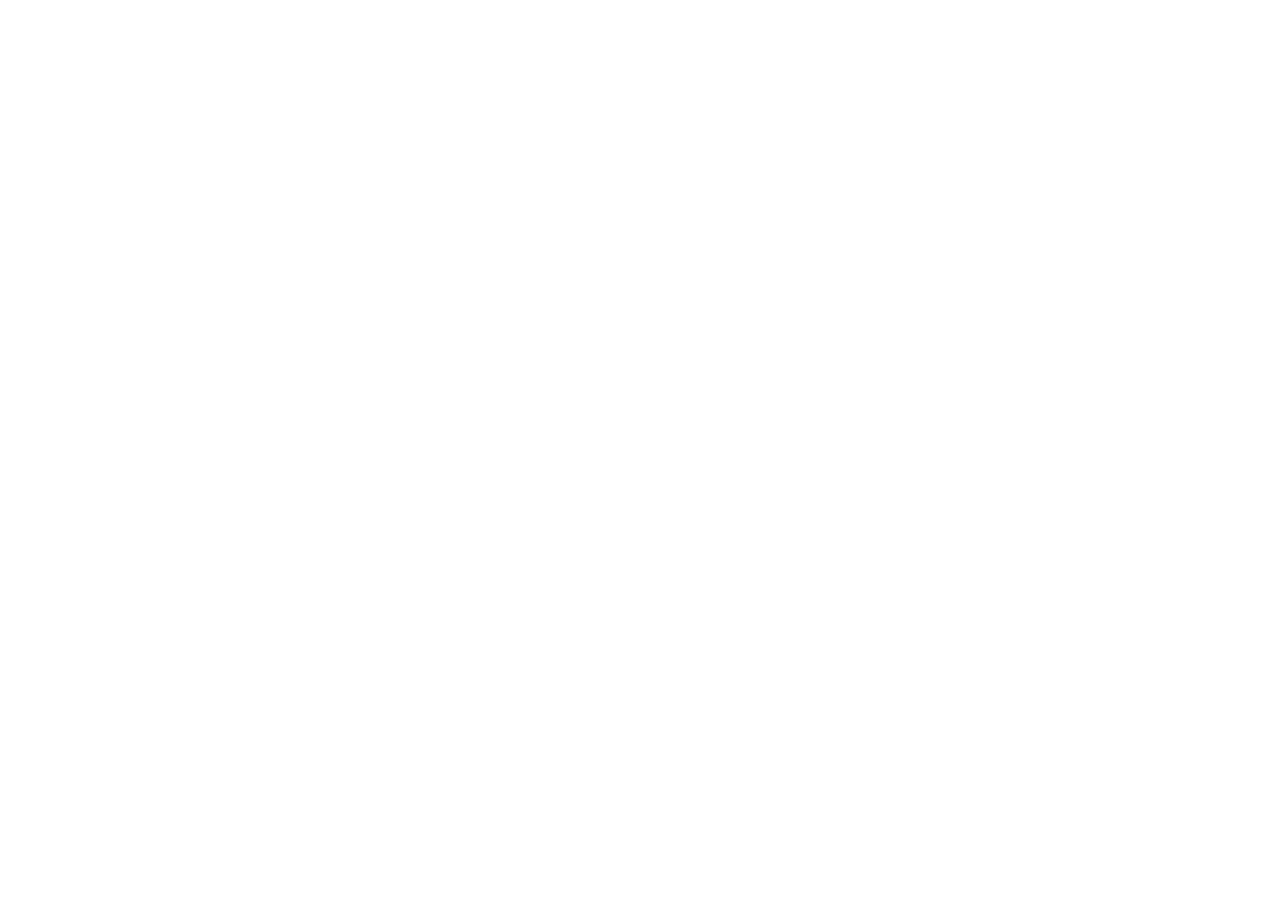
==== src/index.html @ afce5bd6 "iniciando projeto..." ====
<!DOCTYPE html>
<html lang="pt-br">
<head>
    <meta charset="UTF-8">
    <meta name="viewport" content="width=device-width, initial-scale=1.0">
    <title>Transformes 6 despertar das feras</title>
</head>
<body>
    
</body>
</html>
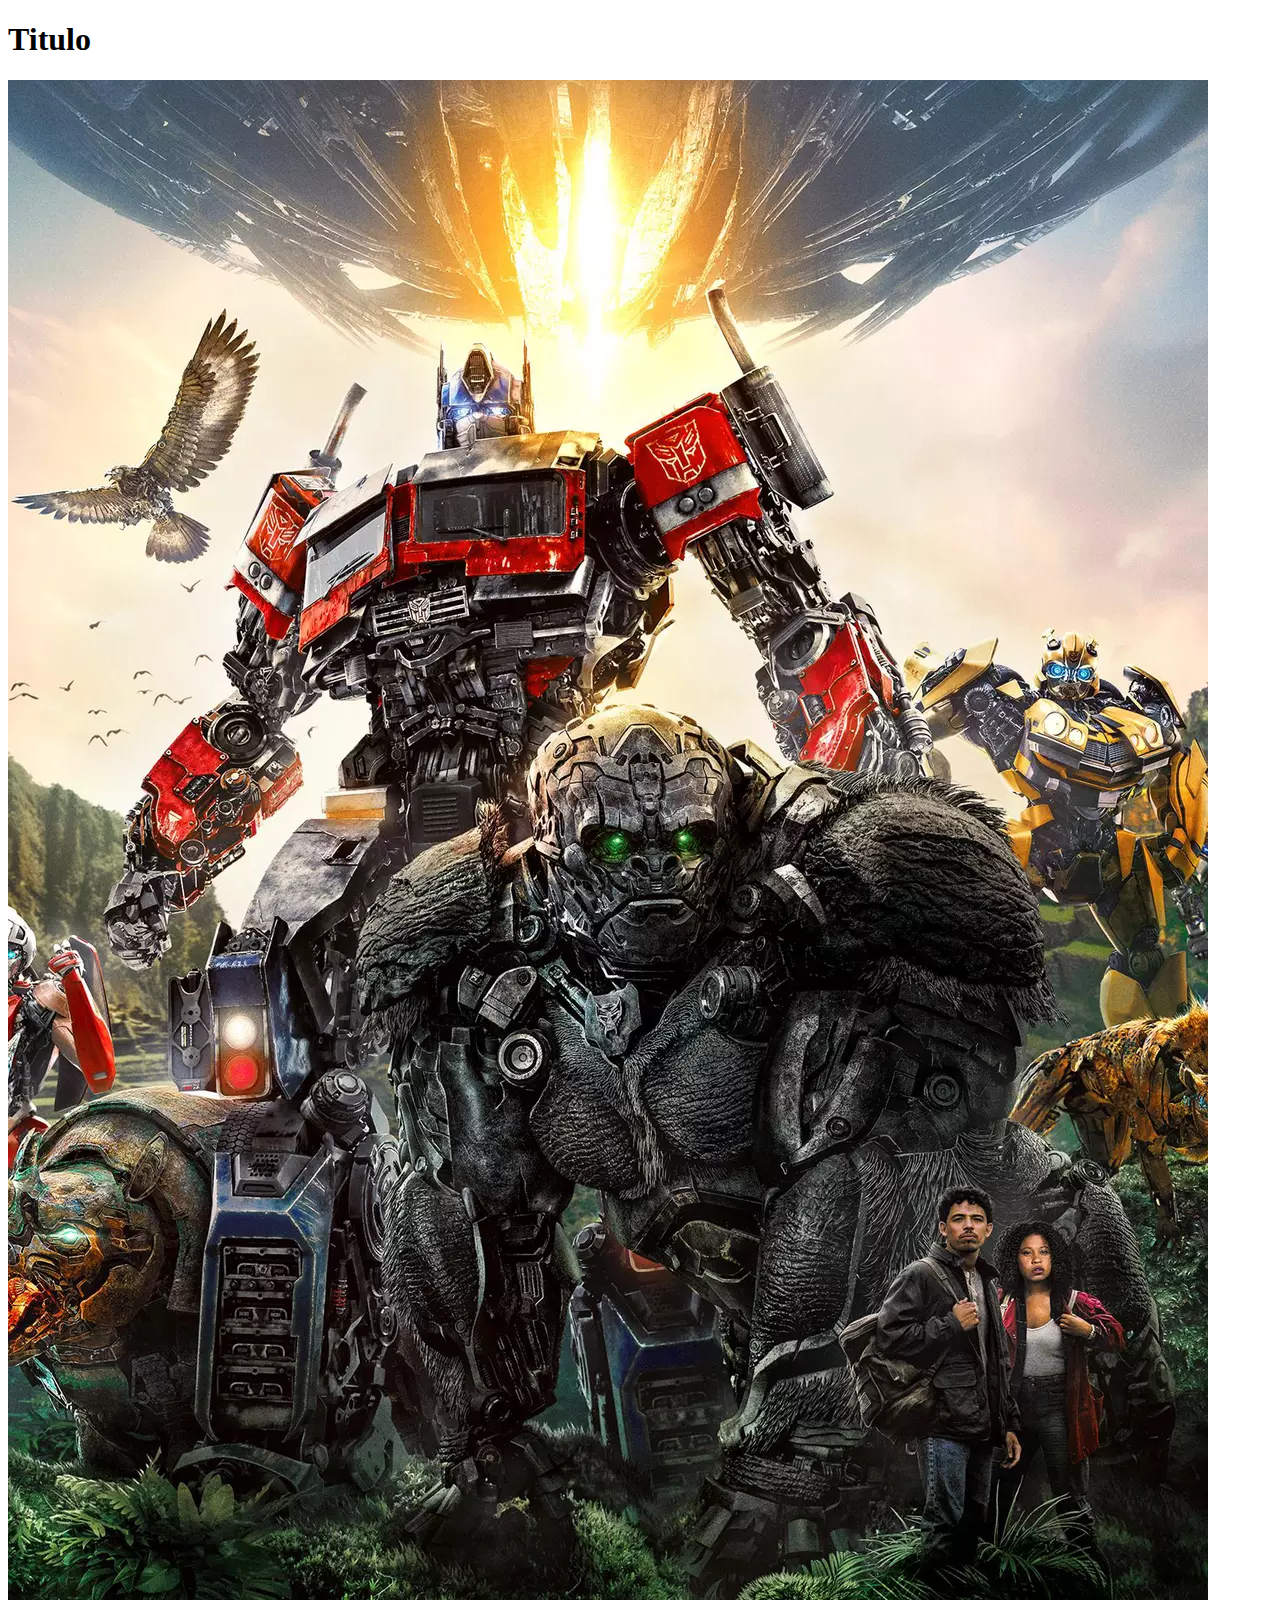
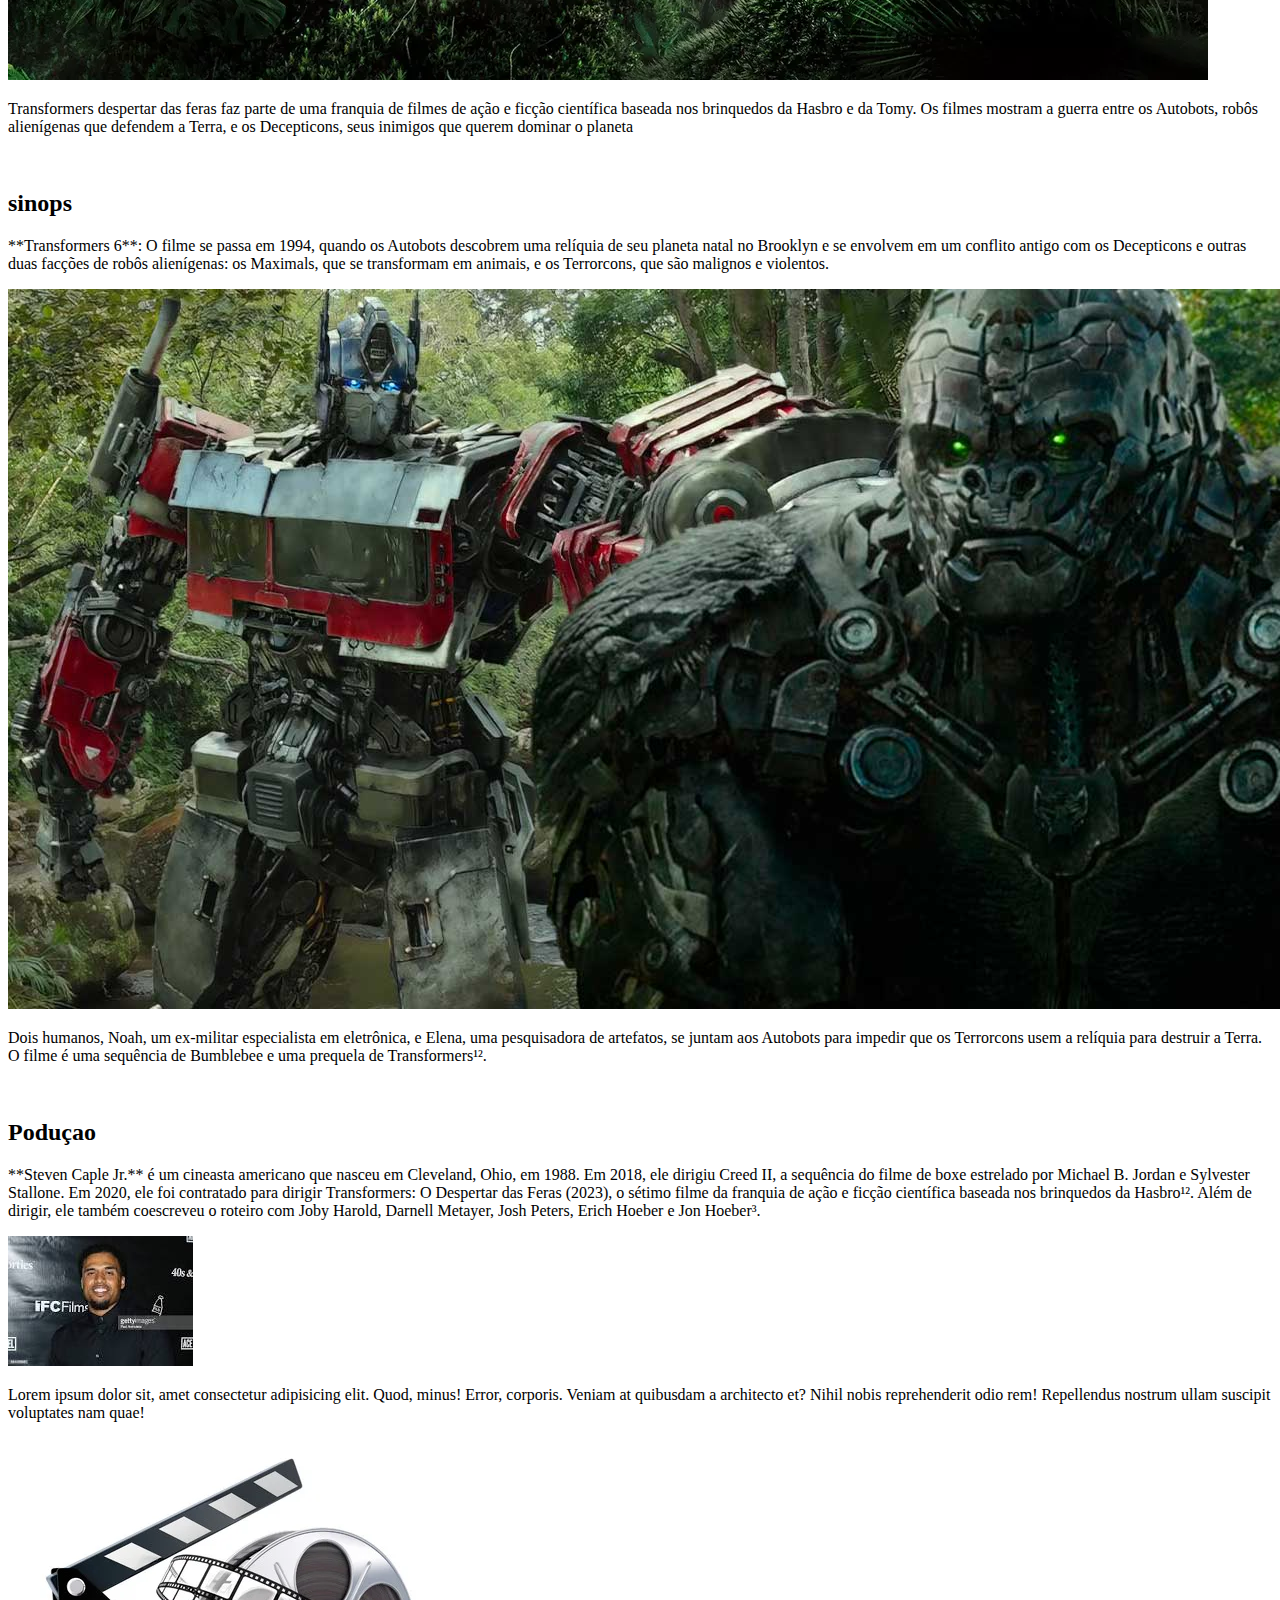
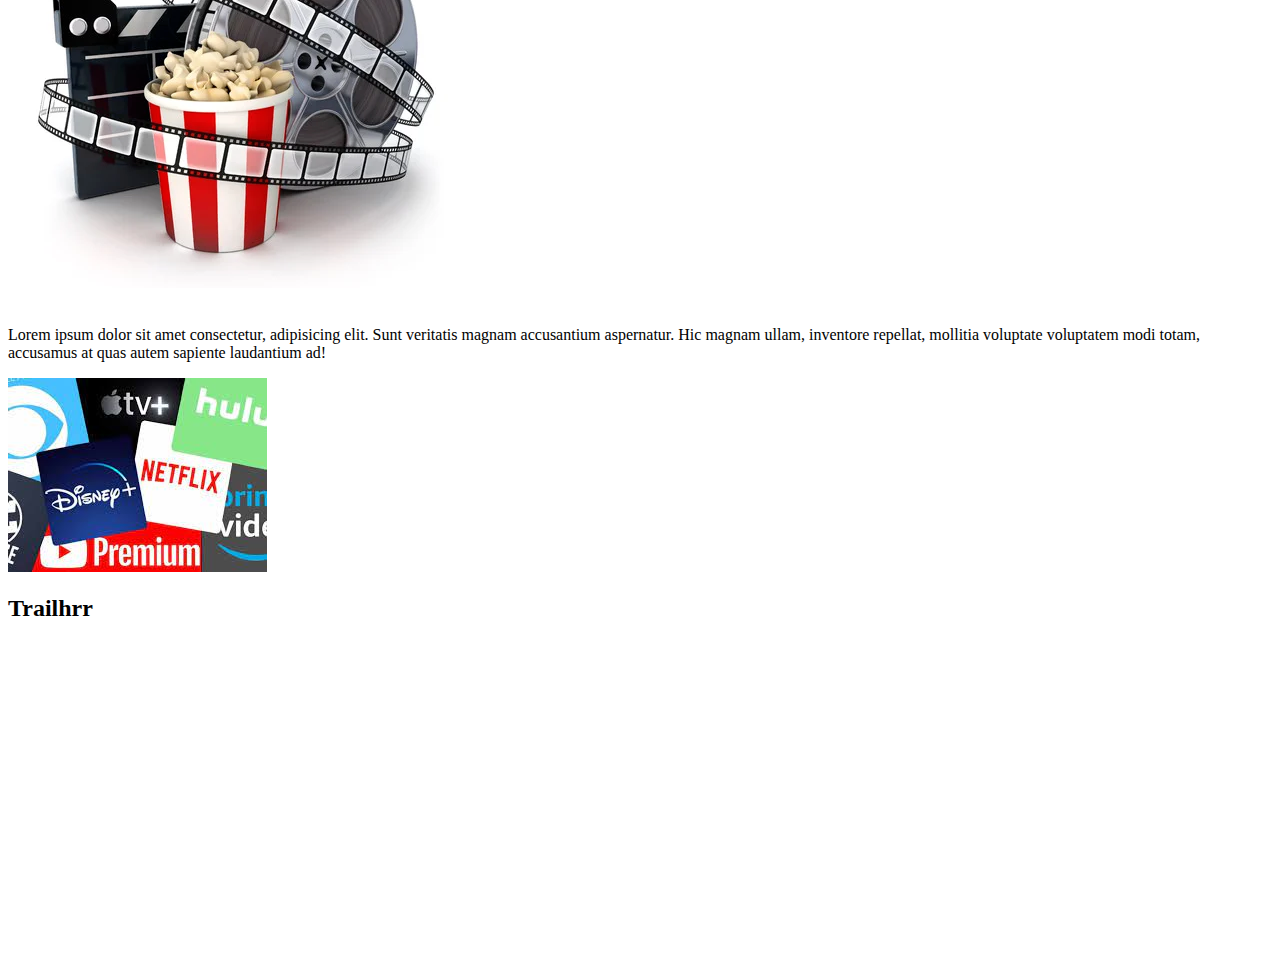
==== commit 9741108e: "atualização do aquivo index.html" ====
--- a/src/index.html
+++ b/src/index.html
@@ -3,9 +3,53 @@
 <head>
     <meta charset="UTF-8">
     <meta name="viewport" content="width=device-width, initial-scale=1.0">
-    <title>Transformes 6 despertar das feras</title>
+    <title>Transformes6 despertar das feras</title>
+    <link rel="shortcut icon" href="imagens/favicon.ico" type="image/x-icon">
 </head>
 <body>
-    
+    <header>
+
+    </header>
+    <body>
+        <section>
+            <h1>Titulo</h1>
+            <img src="imagens/capa-do-filme.png" alt="capa">
+            <p>
+                Transformers despertar das feras faz parte de uma franquia de filmes de ação e ficção científica baseada nos brinquedos da Hasbro e da Tomy. Os filmes mostram a guerra entre os Autobots, robôs alienígenas que defendem a Terra, e os Decepticons, seus inimigos que querem dominar o planeta
+            </p>
+            <br>
+            <h2>sinops</h2>
+            <p>
+                **Transformers 6**: O filme se passa em 1994, quando os Autobots descobrem uma relíquia de seu planeta natal no Brooklyn e se envolvem em um conflito antigo com os Decepticons e outras duas facções de robôs alienígenas: os Maximals, que se transformam em animais, e os Terrorcons, que são malignos e violentos.
+            </p>
+            <img src="imagens/transformers-imagem.jpg" alt="transformers-imagem">
+            <p>
+                Dois humanos, Noah, um ex-militar especialista em eletrônica, e Elena, uma pesquisadora de artefatos, se juntam aos Autobots para impedir que os Terrorcons usem a relíquia para destruir a Terra. O filme é uma sequência de Bumblebee e uma prequela de Transformers¹².
+            </p>
+            <br>
+            <h2>Poduçao</h2>
+            <p>
+                **Steven Caple Jr.** é um cineasta americano que nasceu em Cleveland, Ohio, em 1988. Em 2018, ele dirigiu Creed II, a sequência do filme de boxe estrelado por Michael B. Jordan e Sylvester Stallone. Em 2020, ele foi contratado para dirigir Transformers: O Despertar das Feras (2023), o sétimo filme da franquia de ação e ficção científica baseada nos brinquedos da Hasbro¹². Além de dirigir, ele também coescreveu o roteiro com Joby Harold, Darnell Metayer, Josh Peters, Erich Hoeber e Jon Hoeber³.
+            </p>
+            <img src="imagens/diretor.jpeg" alt="diretor">
+            <p>
+                Lorem ipsum dolor sit, amet consectetur adipisicing elit. Quod, minus! Error, corporis. Veniam at quibusdam a architecto et? Nihil nobis reprehenderit odio rem! Repellendus nostrum ullam suscipit voluptates nam quae!
+            </p>
+            <img src="imagens/filmes.png" alt="filmes">
+            <table>
+
+            </table>
+            <br>
+            <p>
+                Lorem ipsum dolor sit amet consectetur, adipisicing elit. Sunt veritatis magnam accusantium aspernatur. Hic magnam ullam, inventore repellat, mollitia voluptate voluptatem modi totam, accusamus at quas autem sapiente laudantium ad!
+            </p>
+            <table>
+
+            </table>
+            <img src="imagens/streamers.jpeg" alt="streamers">
+            <h2>Trailhrr</h2>
+            <iframe width="560" height="315" src="https://www.youtube.com/embed/iRa1o0OGQUc" title="YouTube video player" frameborder="0" allow="accelerometer; autoplay; clipboard-write; encrypted-media; gyroscope; picture-in-picture; web-share" allowfullscreen></iframe>
+        </section>
+    </body>
 </body>
 </html>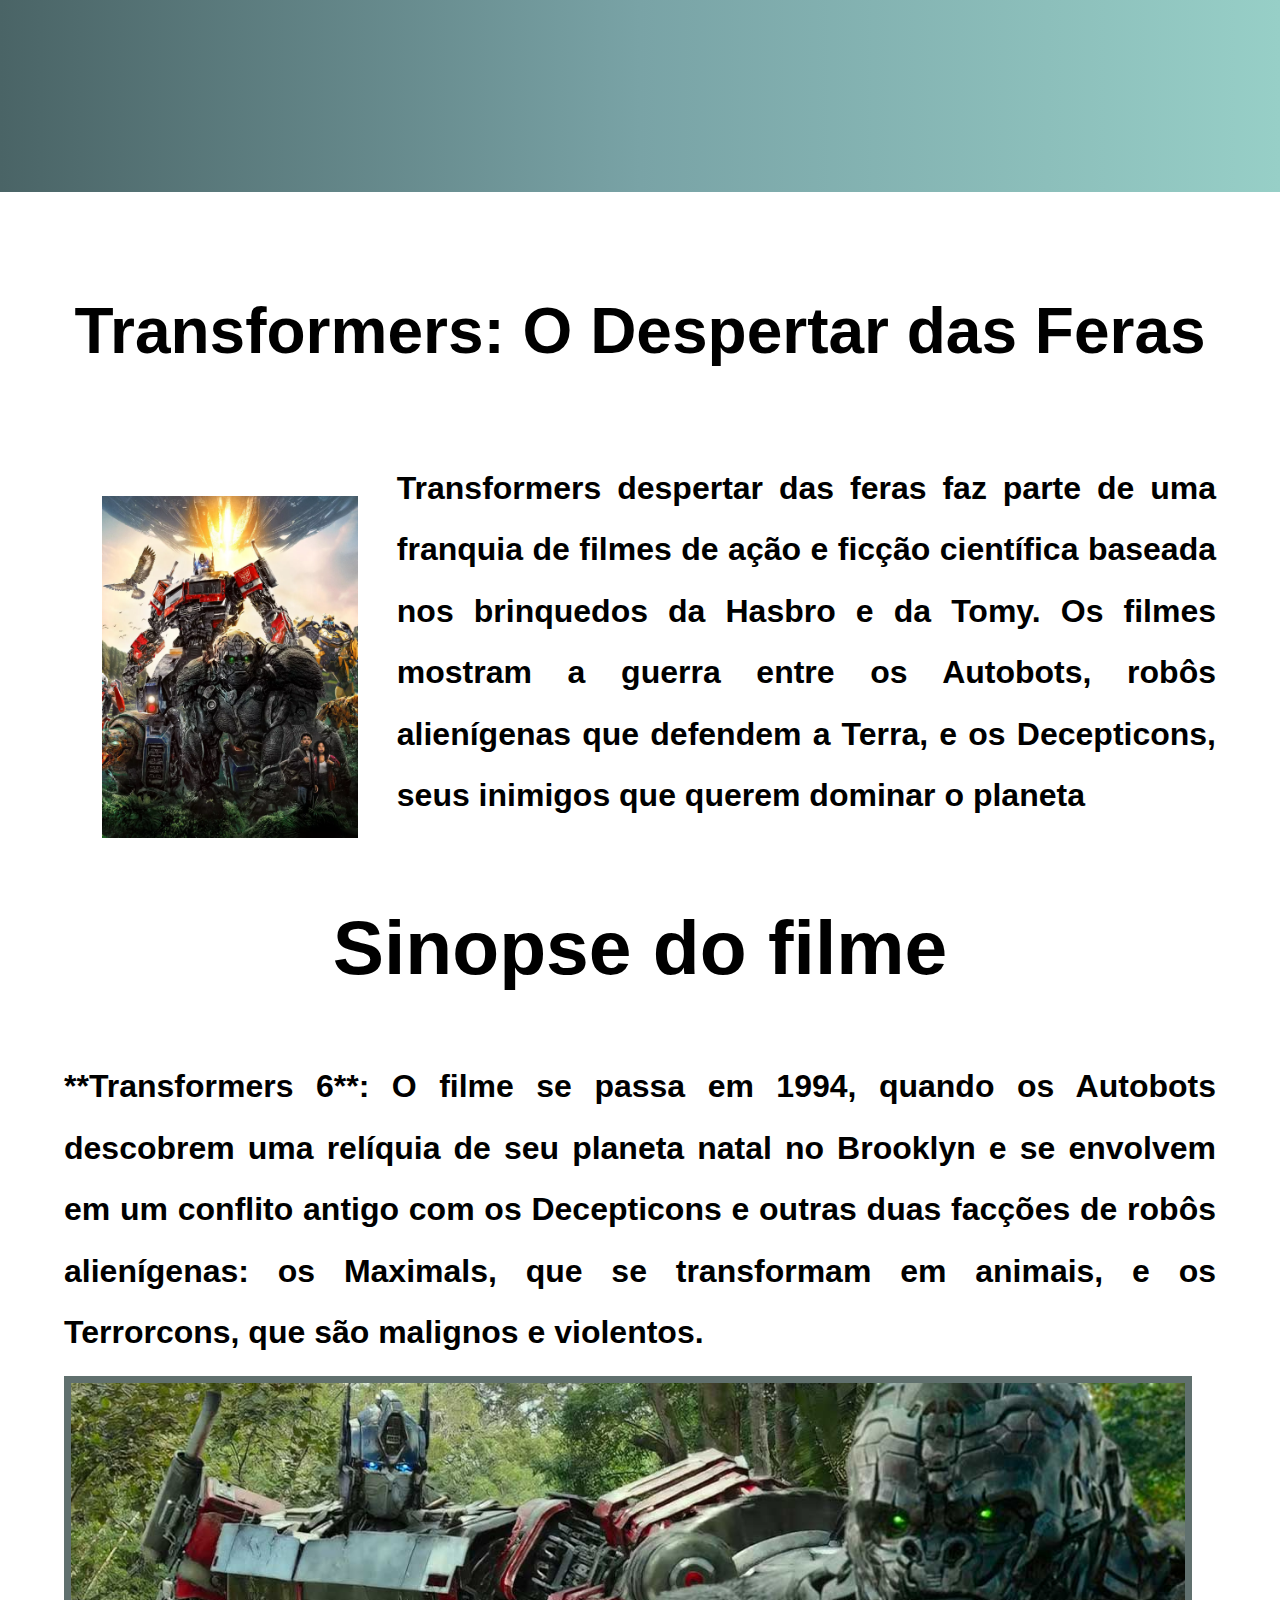
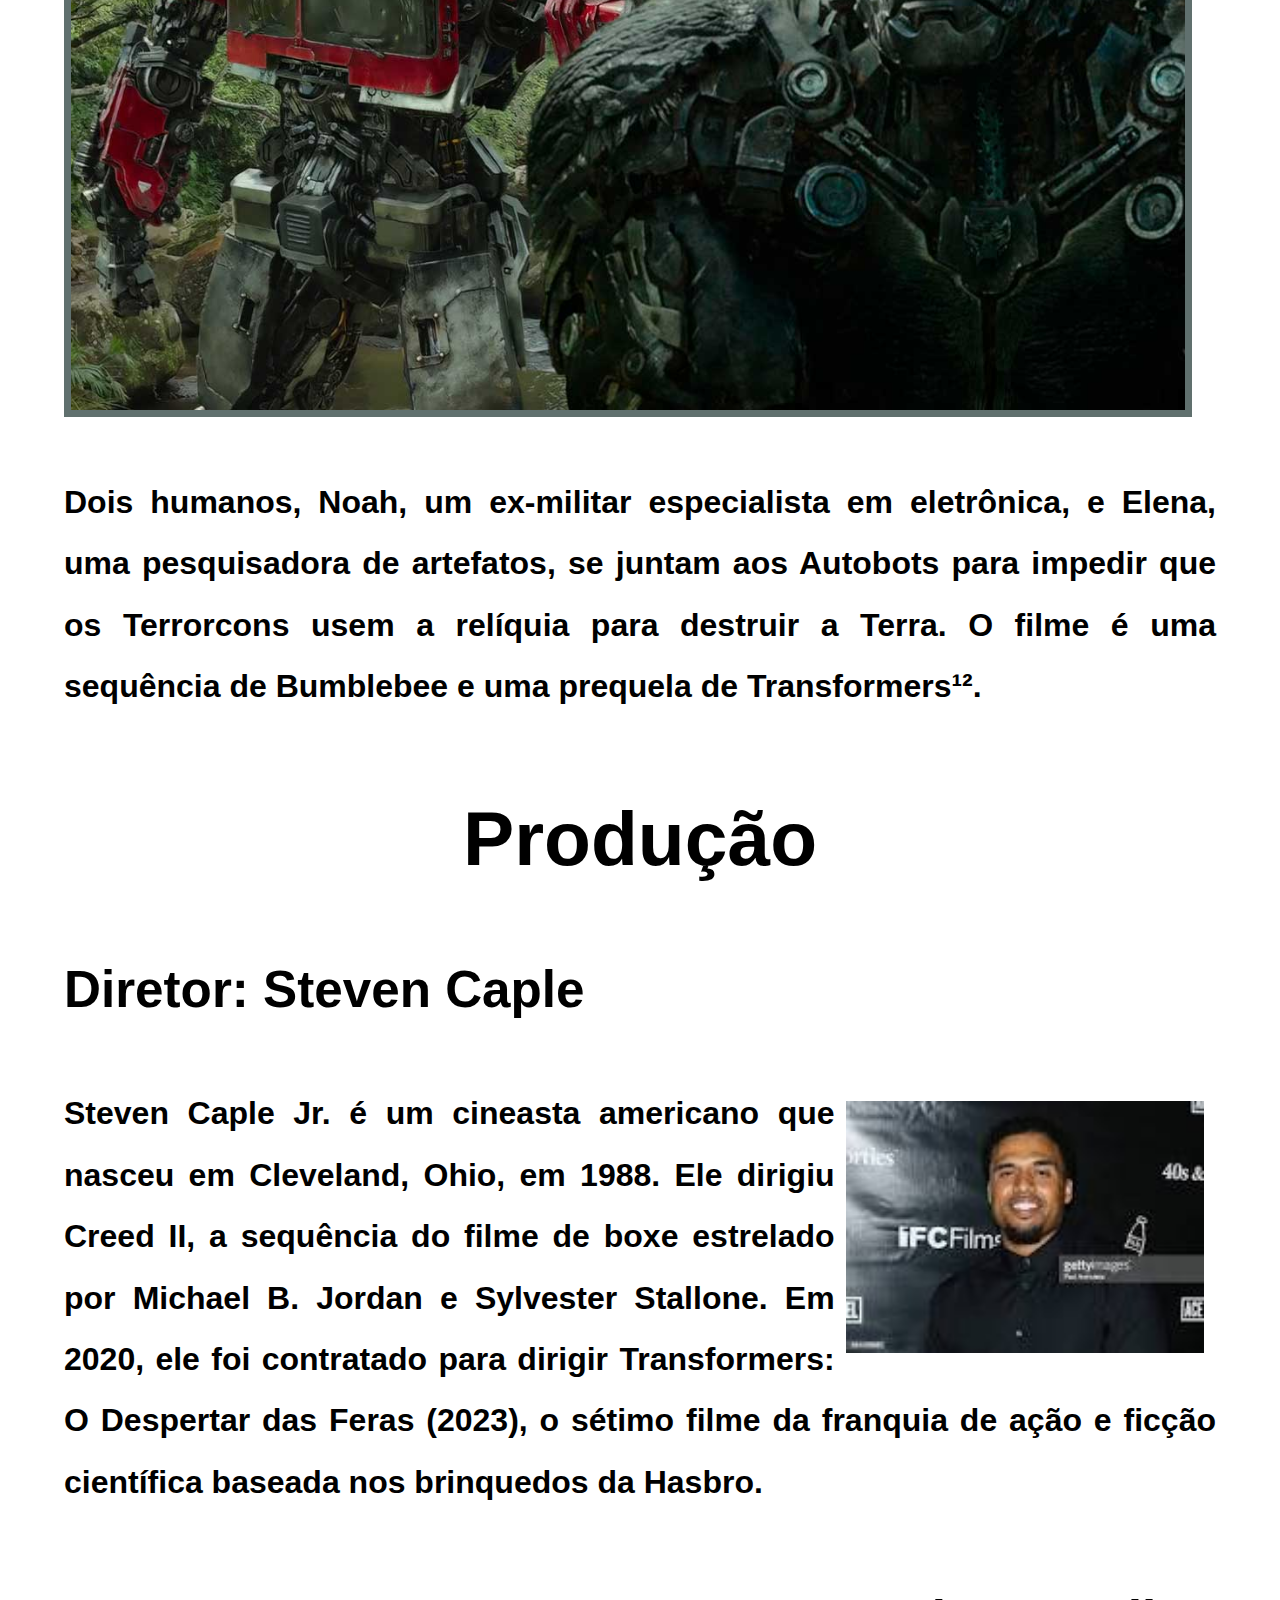
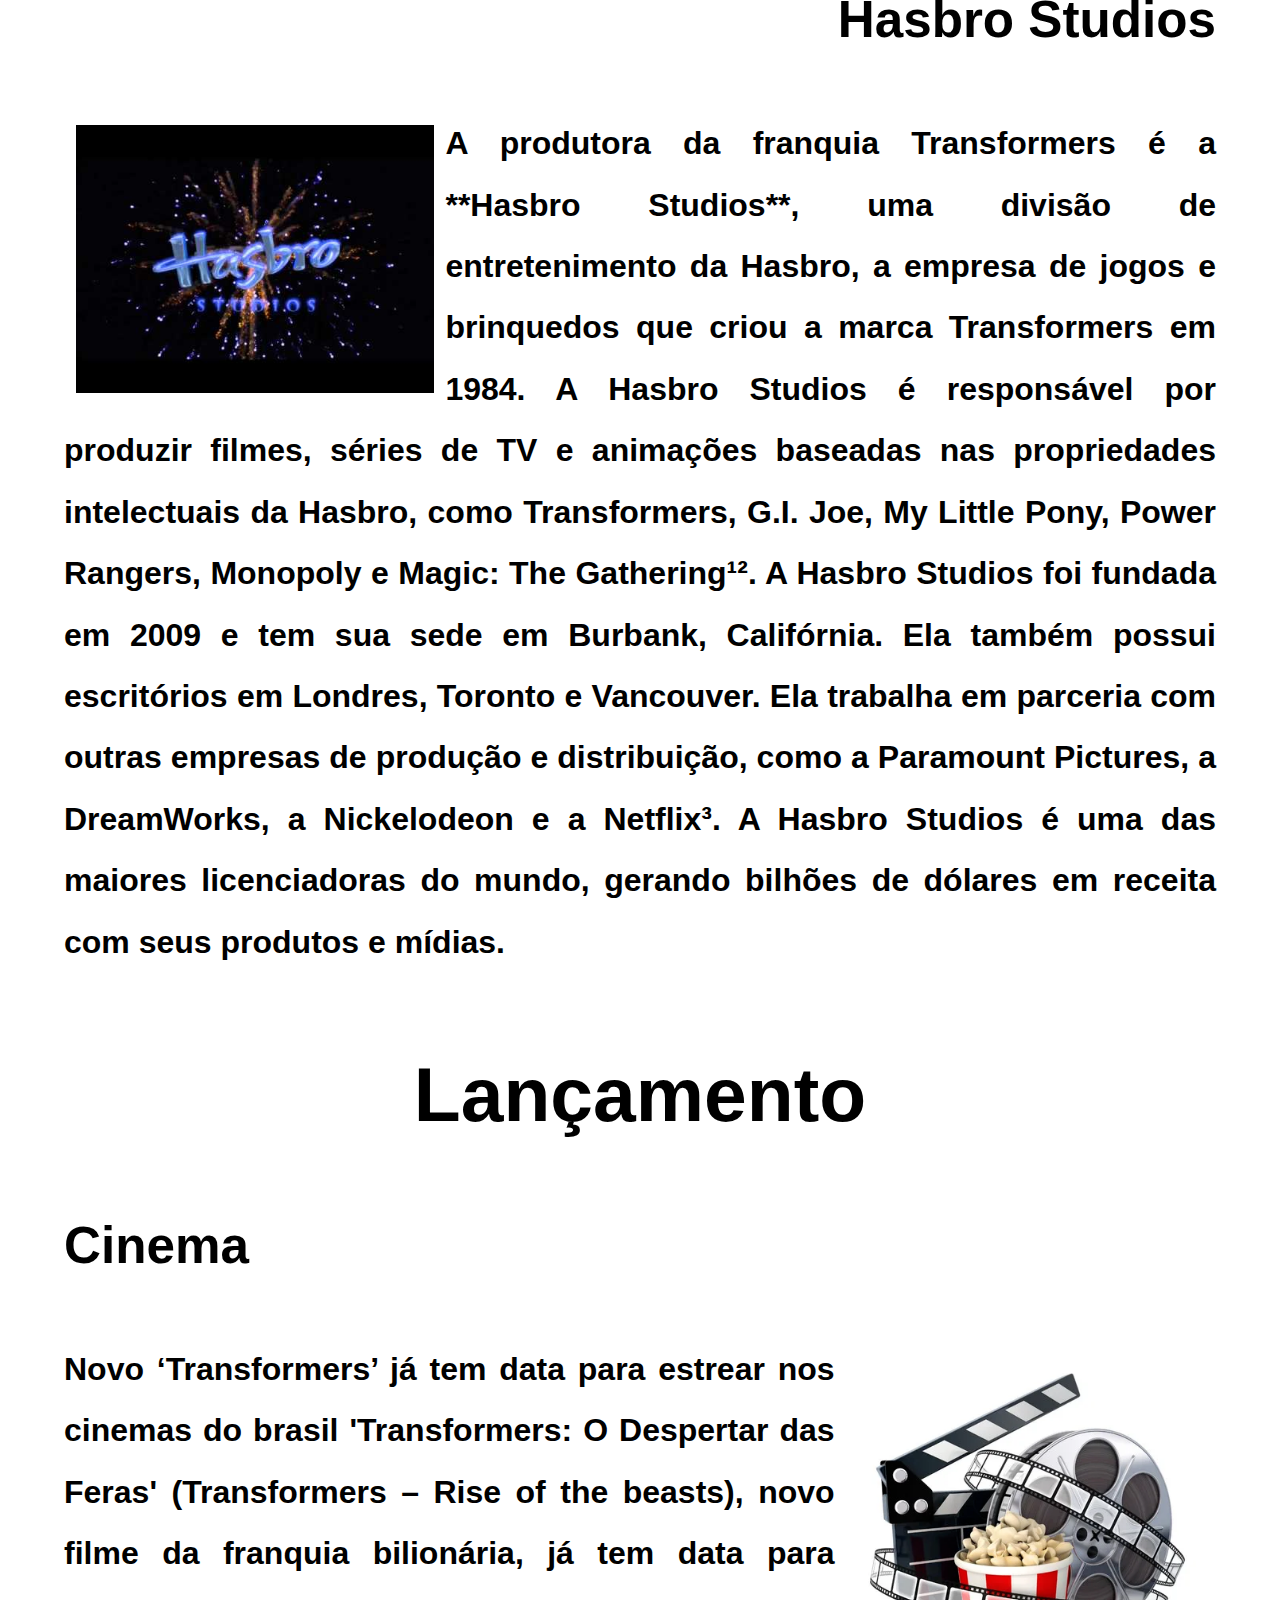
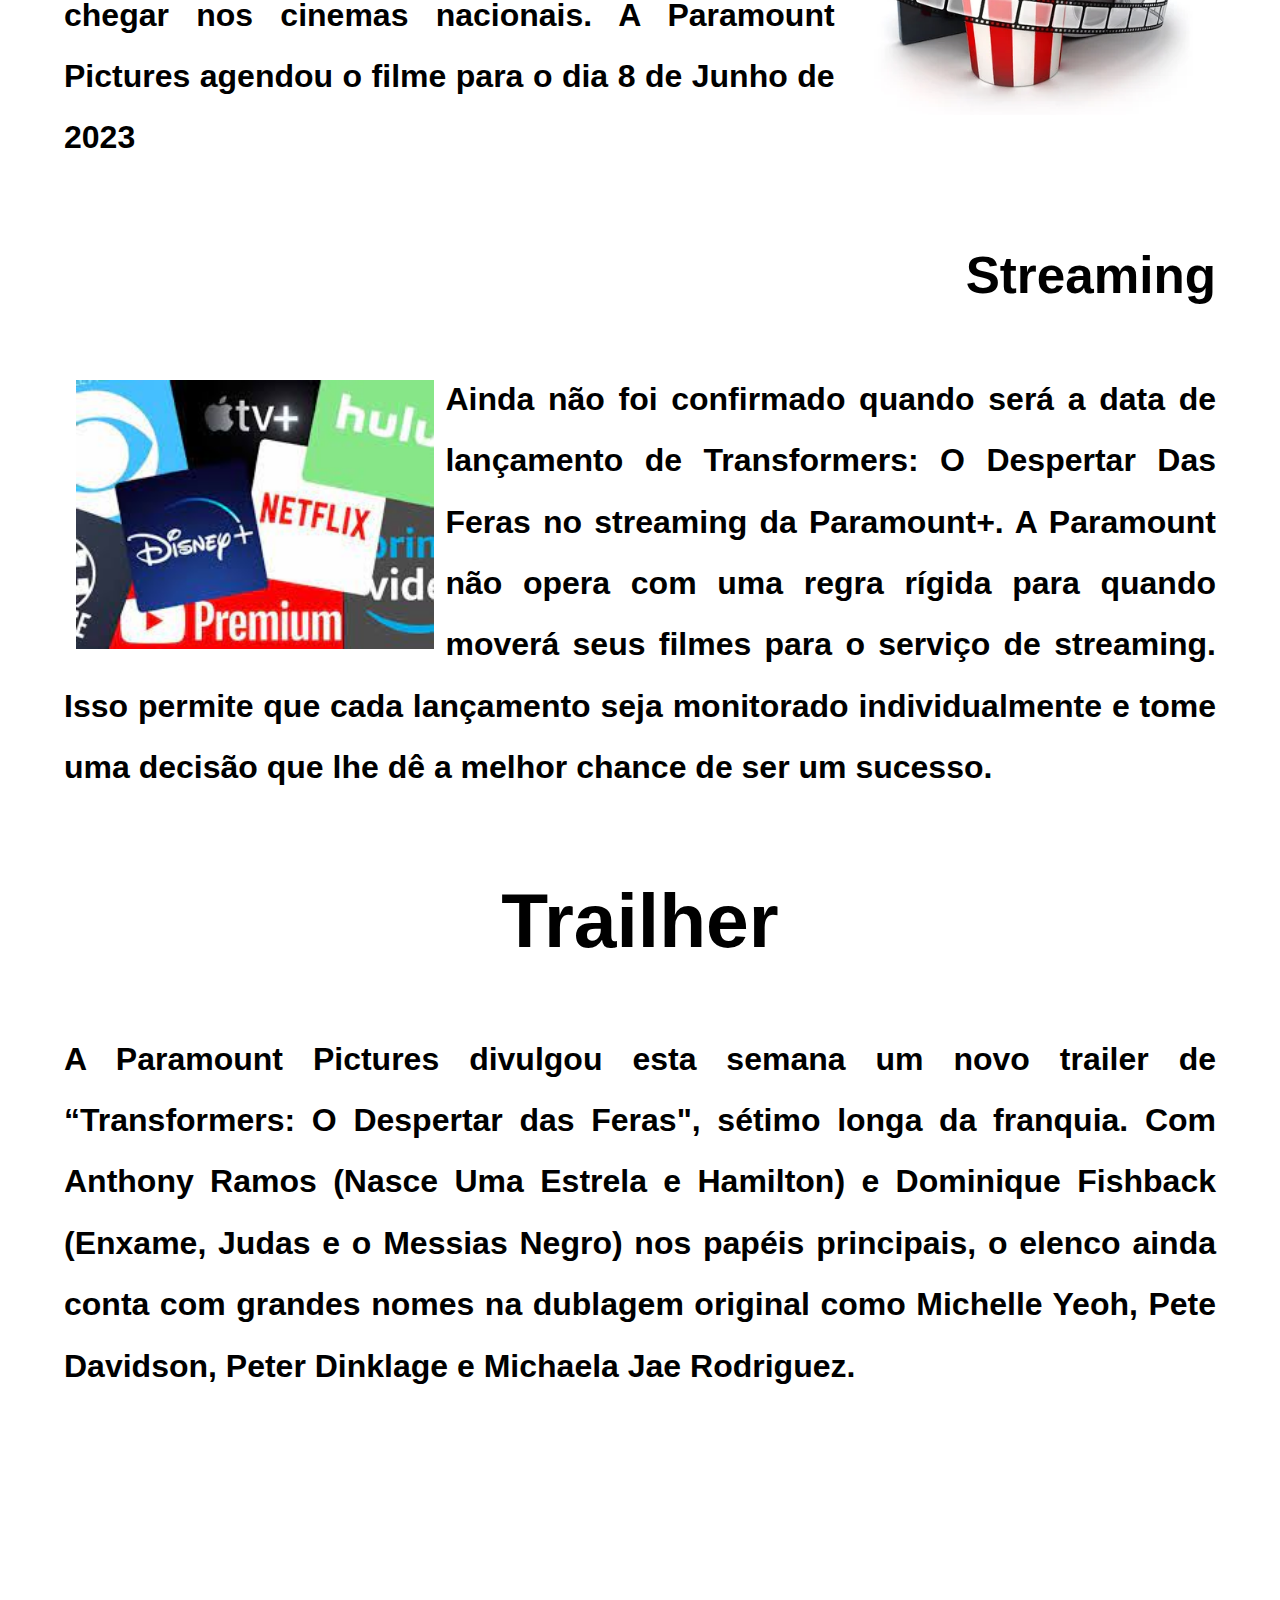
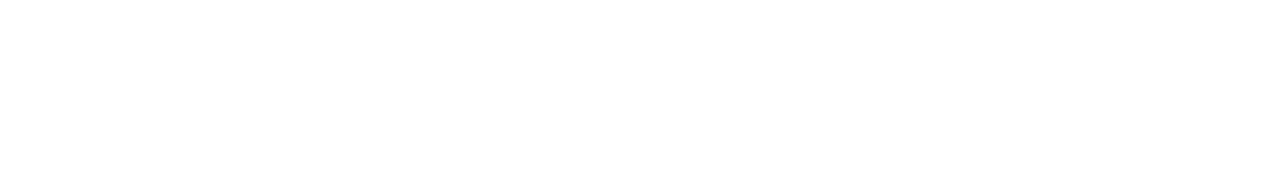
==== commit 3394a39b: "atualização" ====
--- a/src/index.html
+++ b/src/index.html
@@ -5,51 +5,56 @@
     <meta name="viewport" content="width=device-width, initial-scale=1.0">
     <title>Transformes6 despertar das feras</title>
     <link rel="shortcut icon" href="imagens/favicon.ico" type="image/x-icon">
+    <link rel="stylesheet" href="css/style.css">
 </head>
 <body>
     <header>
 
     </header>
-    <body>
+    <main>
         <section>
-            <h1>Titulo</h1>
-            <img src="imagens/capa-do-filme.png" alt="capa">
+            <h1>Transformers: O Despertar das Feras</h1>
+            <img class="imagem-esquerda" id="capa" src="imagens/capa-do-filme.png" alt="capa">
             <p>
                 Transformers despertar das feras faz parte de uma franquia de filmes de ação e ficção científica baseada nos brinquedos da Hasbro e da Tomy. Os filmes mostram a guerra entre os Autobots, robôs alienígenas que defendem a Terra, e os Decepticons, seus inimigos que querem dominar o planeta
             </p>
-            <br>
-            <h2>sinops</h2>
+            <h2 class="titulo">Sinopse do filme</h2>
             <p>
                 **Transformers 6**: O filme se passa em 1994, quando os Autobots descobrem uma relíquia de seu planeta natal no Brooklyn e se envolvem em um conflito antigo com os Decepticons e outras duas facções de robôs alienígenas: os Maximals, que se transformam em animais, e os Terrorcons, que são malignos e violentos.
             </p>
-            <img src="imagens/transformers-imagem.jpg" alt="transformers-imagem">
+            <img class="transformers-imagem" src="imagens/transformers-imagem.jpg" alt="transformers-imagem">
             <p>
                 Dois humanos, Noah, um ex-militar especialista em eletrônica, e Elena, uma pesquisadora de artefatos, se juntam aos Autobots para impedir que os Terrorcons usem a relíquia para destruir a Terra. O filme é uma sequência de Bumblebee e uma prequela de Transformers¹².
             </p>
-            <br>
-            <h2>Poduçao</h2>
+            <h2 class="titulo">Produção</h2>
+            <h2 class="titulo-esquerda">Diretor: Steven Caple</h2>
+            <img class="imagem-direita imagens" id="diretor" src="imagens/diretor.jpeg" alt="diretor">
             <p>
-                **Steven Caple Jr.** é um cineasta americano que nasceu em Cleveland, Ohio, em 1988. Em 2018, ele dirigiu Creed II, a sequência do filme de boxe estrelado por Michael B. Jordan e Sylvester Stallone. Em 2020, ele foi contratado para dirigir Transformers: O Despertar das Feras (2023), o sétimo filme da franquia de ação e ficção científica baseada nos brinquedos da Hasbro¹². Além de dirigir, ele também coescreveu o roteiro com Joby Harold, Darnell Metayer, Josh Peters, Erich Hoeber e Jon Hoeber³.
+                Steven Caple Jr. é um cineasta americano que nasceu em Cleveland, Ohio, em 1988. Ele dirigiu Creed II, a sequência do filme de boxe estrelado por Michael B. Jordan e Sylvester Stallone. Em 2020, ele foi contratado para dirigir Transformers: O Despertar das Feras (2023), o sétimo filme da franquia de ação e ficção científica baseada nos brinquedos da Hasbro.
             </p>
-            <img src="imagens/diretor.jpeg" alt="diretor">
+            <h2 class="titulo-direita">Hasbro Studios</h2>
+            <img class="imagem-esquerda imagens" id="estudio" src="imagens/studio.jpg" alt="estudio marca">
             <p>
-                Lorem ipsum dolor sit, amet consectetur adipisicing elit. Quod, minus! Error, corporis. Veniam at quibusdam a architecto et? Nihil nobis reprehenderit odio rem! Repellendus nostrum ullam suscipit voluptates nam quae!
+                A produtora da franquia Transformers é a **Hasbro Studios**, uma divisão de entretenimento da Hasbro, a empresa de jogos e brinquedos que criou a marca Transformers em 1984. A Hasbro Studios é responsável por produzir filmes, séries de TV e animações baseadas nas propriedades intelectuais da Hasbro, como Transformers, G.I. Joe, My Little Pony, Power Rangers, Monopoly e Magic: The Gathering¹². A Hasbro Studios foi fundada em 2009 e tem sua sede em Burbank, Califórnia. Ela também possui escritórios em Londres, Toronto e Vancouver. Ela trabalha em parceria com outras empresas de produção e distribuição, como a Paramount Pictures, a DreamWorks, a Nickelodeon e a Netflix³. A Hasbro Studios é uma das maiores licenciadoras do mundo, gerando bilhões de dólares em receita com seus produtos e mídias.
             </p>
-            <img src="imagens/filmes.png" alt="filmes">
-            <table>
-
-            </table>
-            <br>
+            <h2 class="titulo">Lançamento</h2>
+            <h2 class="titulo-esquerda">Cinema</h2>
+            <img class="imagem-direita imagens" src="imagens/filmes.png" alt="filmes">
             <p>
-                Lorem ipsum dolor sit amet consectetur, adipisicing elit. Sunt veritatis magnam accusantium aspernatur. Hic magnam ullam, inventore repellat, mollitia voluptate voluptatem modi totam, accusamus at quas autem sapiente laudantium ad!
+                Novo ‘Transformers’ já tem data para estrear nos cinemas do brasil
+                'Transformers: O Despertar das Feras' (Transformers – Rise of the beasts), novo filme da franquia bilionária, já tem data para chegar nos cinemas nacionais. A Paramount Pictures agendou o filme para o dia 8 de Junho de 2023
             </p>
-            <table>
-
-            </table>
-            <img src="imagens/streamers.jpeg" alt="streamers">
-            <h2>Trailhrr</h2>
-            <iframe width="560" height="315" src="https://www.youtube.com/embed/iRa1o0OGQUc" title="YouTube video player" frameborder="0" allow="accelerometer; autoplay; clipboard-write; encrypted-media; gyroscope; picture-in-picture; web-share" allowfullscreen></iframe>
+            <h2 class="titulo-direita">Streaming</h2>
+            <img class="imagem-esquerda imagens" src="imagens/streamers.jpeg" alt="streamers">
+            <p>
+                Ainda não foi confirmado quando será a data de lançamento de Transformers: O Despertar Das Feras no streaming da Paramount+. A Paramount não opera com uma regra rígida para quando moverá seus filmes para o serviço de streaming. Isso permite que cada lançamento seja monitorado individualmente e tome uma decisão que lhe dê a melhor chance de ser um sucesso.
+            </p>
+            <h2 class="titulo">Trailher</h2>
+            <p>
+                A Paramount Pictures divulgou esta semana um novo trailer de “Transformers: O Despertar das Feras", sétimo longa da franquia. Com Anthony Ramos (Nasce Uma Estrela e Hamilton) e Dominique Fishback (Enxame, Judas e o Messias Negro) nos papéis principais, o elenco ainda conta com grandes nomes na dublagem original como Michelle Yeoh, Pete Davidson, Peter Dinklage e Michaela Jae Rodriguez.
+            </p>
+            <iframe width="560" height="315" src="https://www.youtube.com/embed/uS6ZaXSK-_c" title="YouTube video player" frameborder="0" allow="accelerometer; autoplay; clipboard-write; encrypted-media; gyroscope; picture-in-picture; web-share" allowfullscreen></iframe>
         </section>
-    </body>
+    </main>
 </body>
 </html>--- a/src/css/style.css
+++ b/src/css/style.css
@@ -0,0 +1,90 @@
+*{
+    margin: auto;
+    padding: 0;
+    box-sizing: none;
+}
+
+:root{
+    --cor-1:#4A6466;
+    --cor-2:#79A3A6;
+    --cor-3:#97CFC7;
+    --cor-destaque:#F52710;
+}
+
+body{
+    
+    font-family: Arial, Helvetica, sans-serif;
+}
+
+header{
+    height: 15vw;
+    background-image: linear-gradient(to right, var(--cor-1), var(--cor-2), var(--cor-3));
+}
+
+h1{
+    padding: 3vw 0vw;
+    font-size: 5vw;
+    text-align: center;
+}
+
+h2{
+    padding: 5vw 0vw 1vw 0;
+    font-size: 4vw;
+}
+
+main{
+    padding: 5vw;
+}
+
+
+p{
+    padding:4vw 0vw 1vw 0vw;
+    line-height: 4.8vw;
+    text-align: justify;
+    font-size: 2.5vw;
+    font-weight: 700;
+}
+
+
+.titulo{
+    font-size: 6vw;
+    text-align: center;
+}
+
+#capa{
+    width: 20vw;
+    margin:3vw 3vw ;
+}
+
+.titulo-esquerda{
+    text-align: left;
+}
+
+.imagem-esquerda{
+    margin: 0.9vw;
+    padding-top: 4vw;
+    display: inline;
+    float:left;
+}
+
+.titulo-direita{
+    text-align: right;
+}
+
+.imagem-direita{
+    padding-top: 4.5vw;
+    margin: 0.9vw;
+    display: inline;
+    float: right;
+}
+
+.transformers-imagem{
+    border: 7px solid rgb(96, 112, 110);
+    width: 87vw;
+}
+
+.imagens{
+    width: 28vw;
+}
+
+
